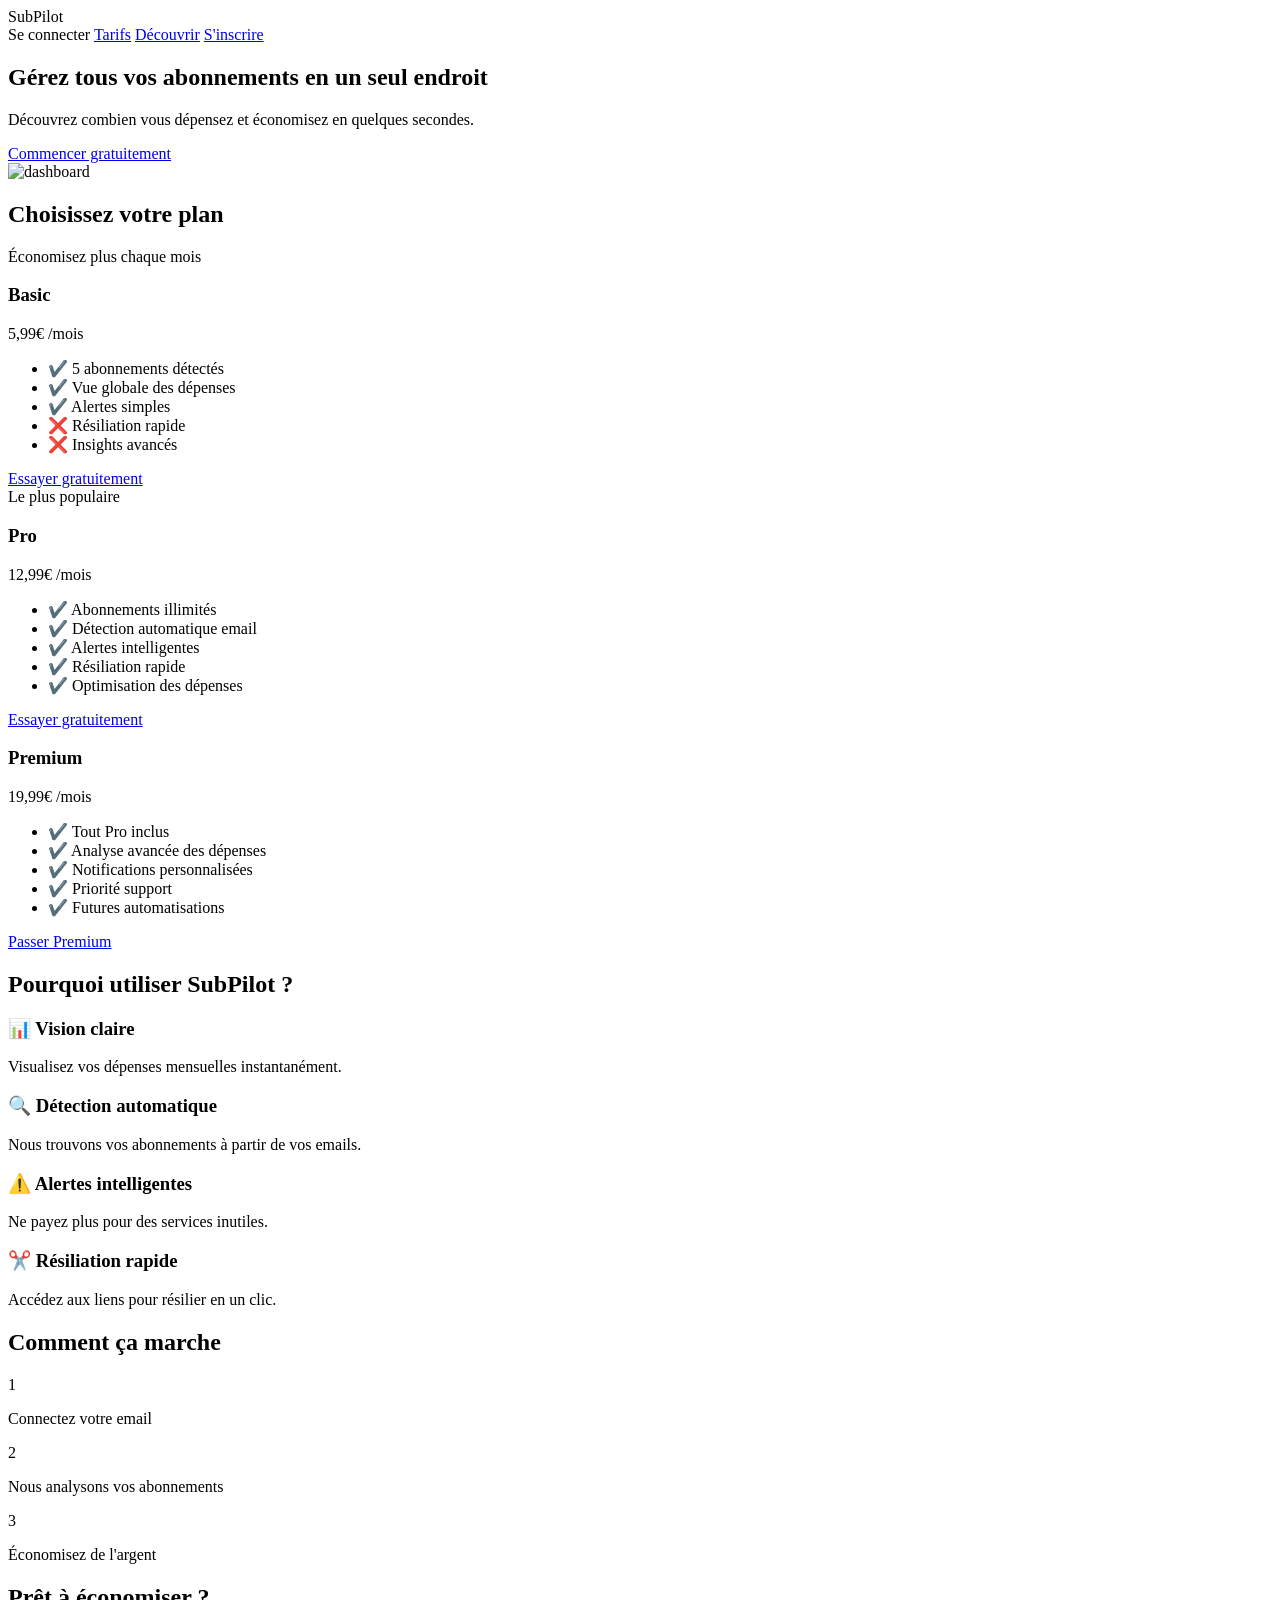
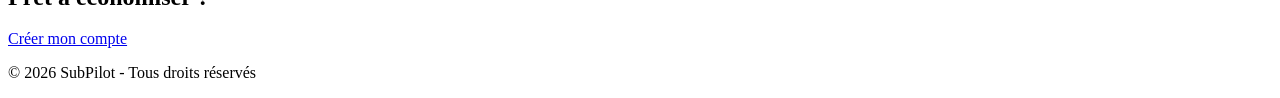
==== demo/src/main/resources/templates/index.html @ 48c840aa "Premier commit" ====
<!DOCTYPE html>
<html xmlns:th="http://www.thymeleaf.org">
<head>
    <title>SubPilot - Gérez vos abonnements facilement</title>
    <link rel="stylesheet" th:href="@{/css/accueil.css}">
</head>
<body>

<!-- NAVBAR -->
<header class="navbar">
    <div class="logo">SubPilot</div>
    <nav>
		<!-- Bouton principal -->
		<a th:href="@{/login}" class="btn-glow">Se connecter</a>

		<!-- Bouton secondaire -->
		<a  href="#pricing-section" class="btn-glow">Tarifs</a>

		<!-- Bouton outline -->
		<a href="#" class="btn-glow">Découvrir</a>
        <a href="#" class="btn-glow">S'inscrire</a>
    </nav>
</header>

<!-- HERO -->
<section class="hero">
    <div class="hero-text">
        <h1>Gérez tous vos abonnements en un seul endroit</h1>
        <p>Découvrez combien vous dépensez et économisez en quelques secondes.</p>
        <a href="#" class="btn-glow">Commencer gratuitement</a>
    </div>

    <div class="hero-image">
        <img src="https://images.unsplash.com/photo-1551281044-8c4a1c5c7a1b" alt="dashboard">
    </div>
</section>

<section id="pricing-section" class="pricing">

    <h2>Choisissez votre plan</h2>
    <p class="subtitle">Économisez plus chaque mois</p>

    <div class="pricing-grid">

        <!-- BASIC -->
        <div class="card featured">
            <h3>Basic</h3>
            <p class="price">5,99€ <span>/mois</span></p>

            <ul>
                <li>✔️ 5 abonnements détectés</li>
                <li>✔️ Vue globale des dépenses</li>
                <li>✔️ Alertes simples</li>
                <li>❌ Résiliation rapide</li>
                <li>❌ Insights avancés</li>
            </ul>

            <a href="#" class="btn-primary">Essayer gratuitement</a>
        </div>

        <!-- PRO -->
        <div class="card featured">
            <div class="badge">Le plus populaire</div>

            <h3>Pro</h3>
            <p class="price">12,99€ <span>/mois</span></p>

            <ul>
                <li>✔️ Abonnements illimités</li>
                <li>✔️ Détection automatique email</li>
                <li>✔️ Alertes intelligentes</li>
                <li>✔️ Résiliation rapide</li>
                <li>✔️ Optimisation des dépenses</li>
            </ul>

            <a href="#" class="btn-primary">Essayer gratuitement</a>
        </div>

        <!-- PREMIUM -->
        <div class="card featured">
            <h3>Premium</h3>
            <p class="price">19,99€ <span>/mois</span></p>

            <ul>
                <li>✔️ Tout Pro inclus</li>
                <li>✔️ Analyse avancée des dépenses</li>
                <li>✔️ Notifications personnalisées</li>
                <li>✔️ Priorité support</li>
                <li>✔️ Futures automatisations</li>
            </ul>

            <a href="#" class="btn-secondary">Passer Premium</a>
        </div>

    </div>

</section>

<!-- FEATURES -->
<section class="features">
    <h2>Pourquoi utiliser SubPilot ?</h2>

    <div class="feature-grid">
        <div class="feature">
            <h3>📊 Vision claire</h3>
            <p>Visualisez vos dépenses mensuelles instantanément.</p>
        </div>

        <div class="feature">
            <h3>🔍 Détection automatique</h3>
            <p>Nous trouvons vos abonnements à partir de vos emails.</p>
        </div>

        <div class="feature">
            <h3>⚠️ Alertes intelligentes</h3>
            <p>Ne payez plus pour des services inutiles.</p>
        </div>

        <div class="feature">
            <h3>✂️ Résiliation rapide</h3>
            <p>Accédez aux liens pour résilier en un clic.</p>
        </div>
    </div>
</section>

<!-- HOW IT WORKS -->
<section class="steps">
    <h2>Comment ça marche</h2>

    <div class="step-grid">
        <div class="step">
            <span>1</span>
            <p>Connectez votre email</p>
        </div>

        <div class="step">
            <span>2</span>
            <p>Nous analysons vos abonnements</p>
        </div>

        <div class="step">
            <span>3</span>
            <p>Économisez de l'argent</p>
        </div>
    </div>
</section>

<!-- CTA -->
<section class="cta">
    <h2>Prêt à économiser ?</h2>
    <a href="#" class="btn-primary big">Créer mon compte</a>
</section>

<!-- FOOTER -->
<footer class="footer">
    <p>© 2026 SubPilot - Tous droits réservés</p>
</footer>

</body>
</html>
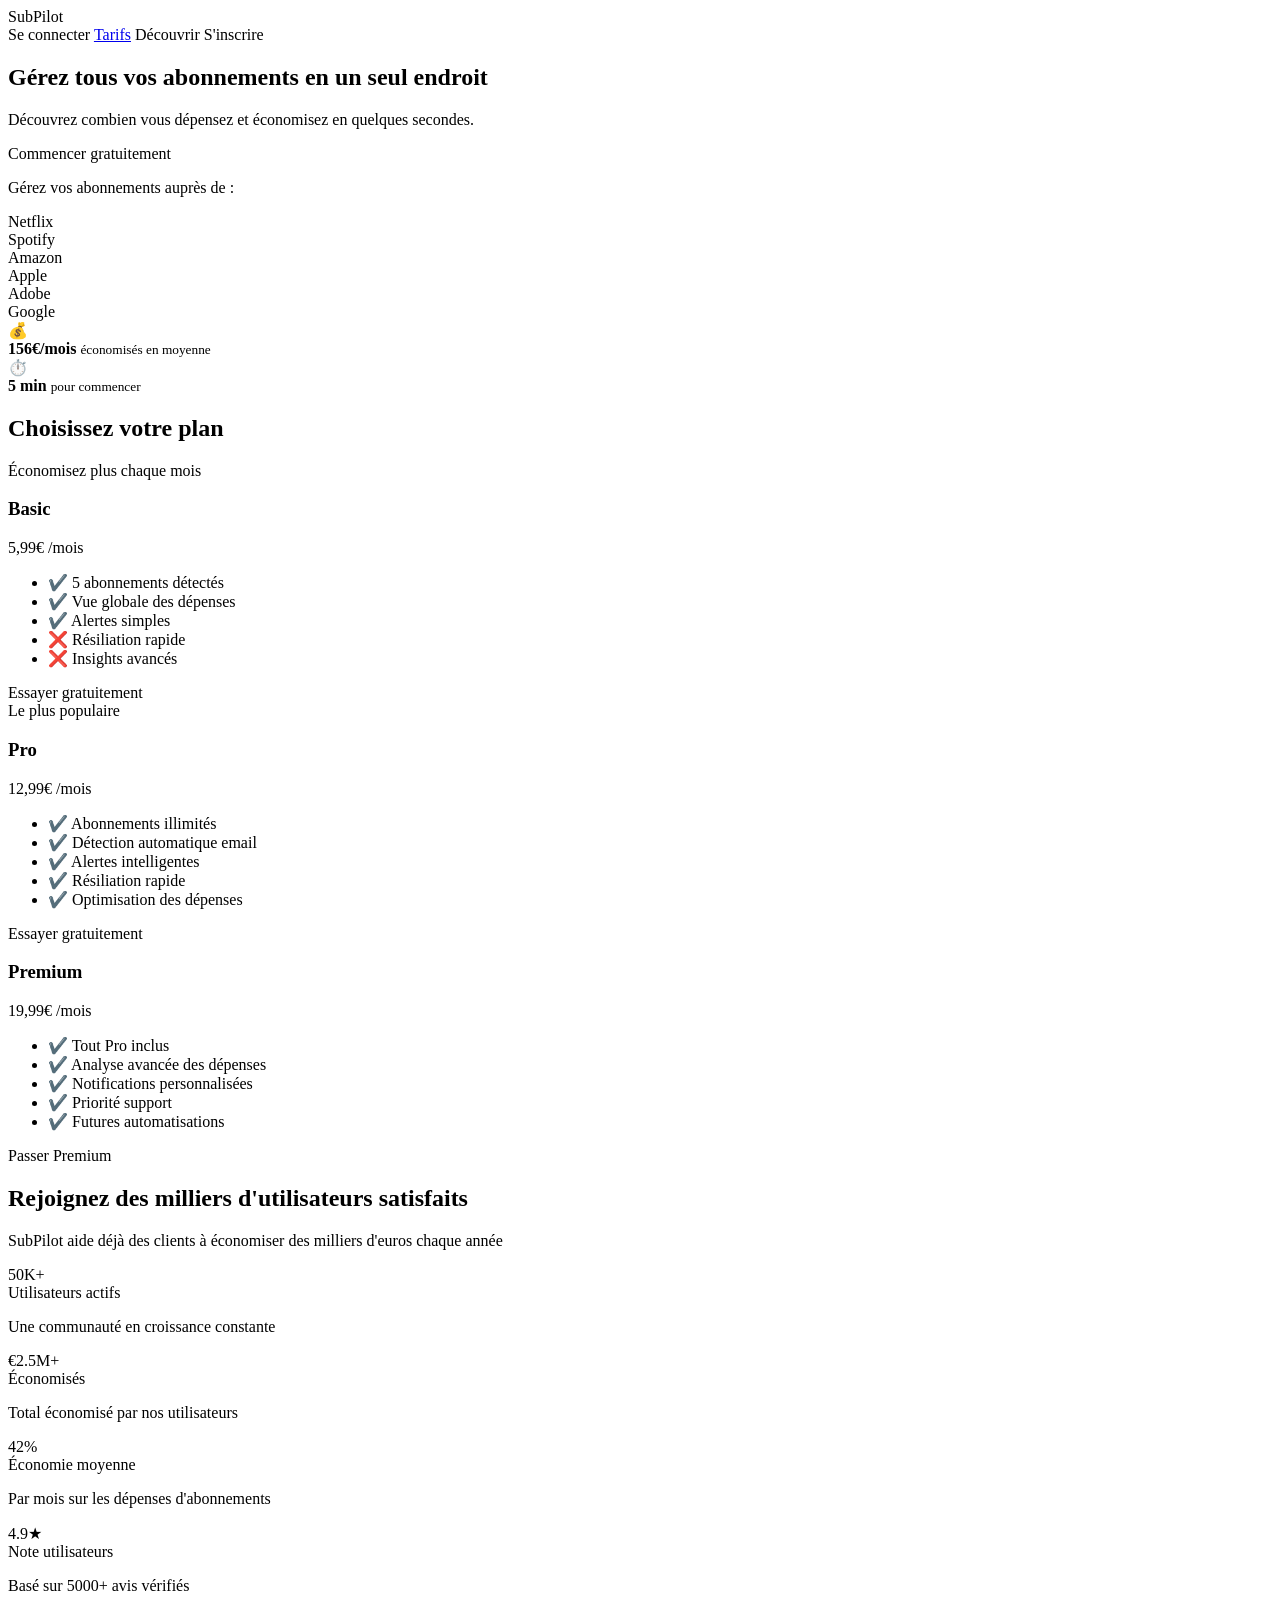
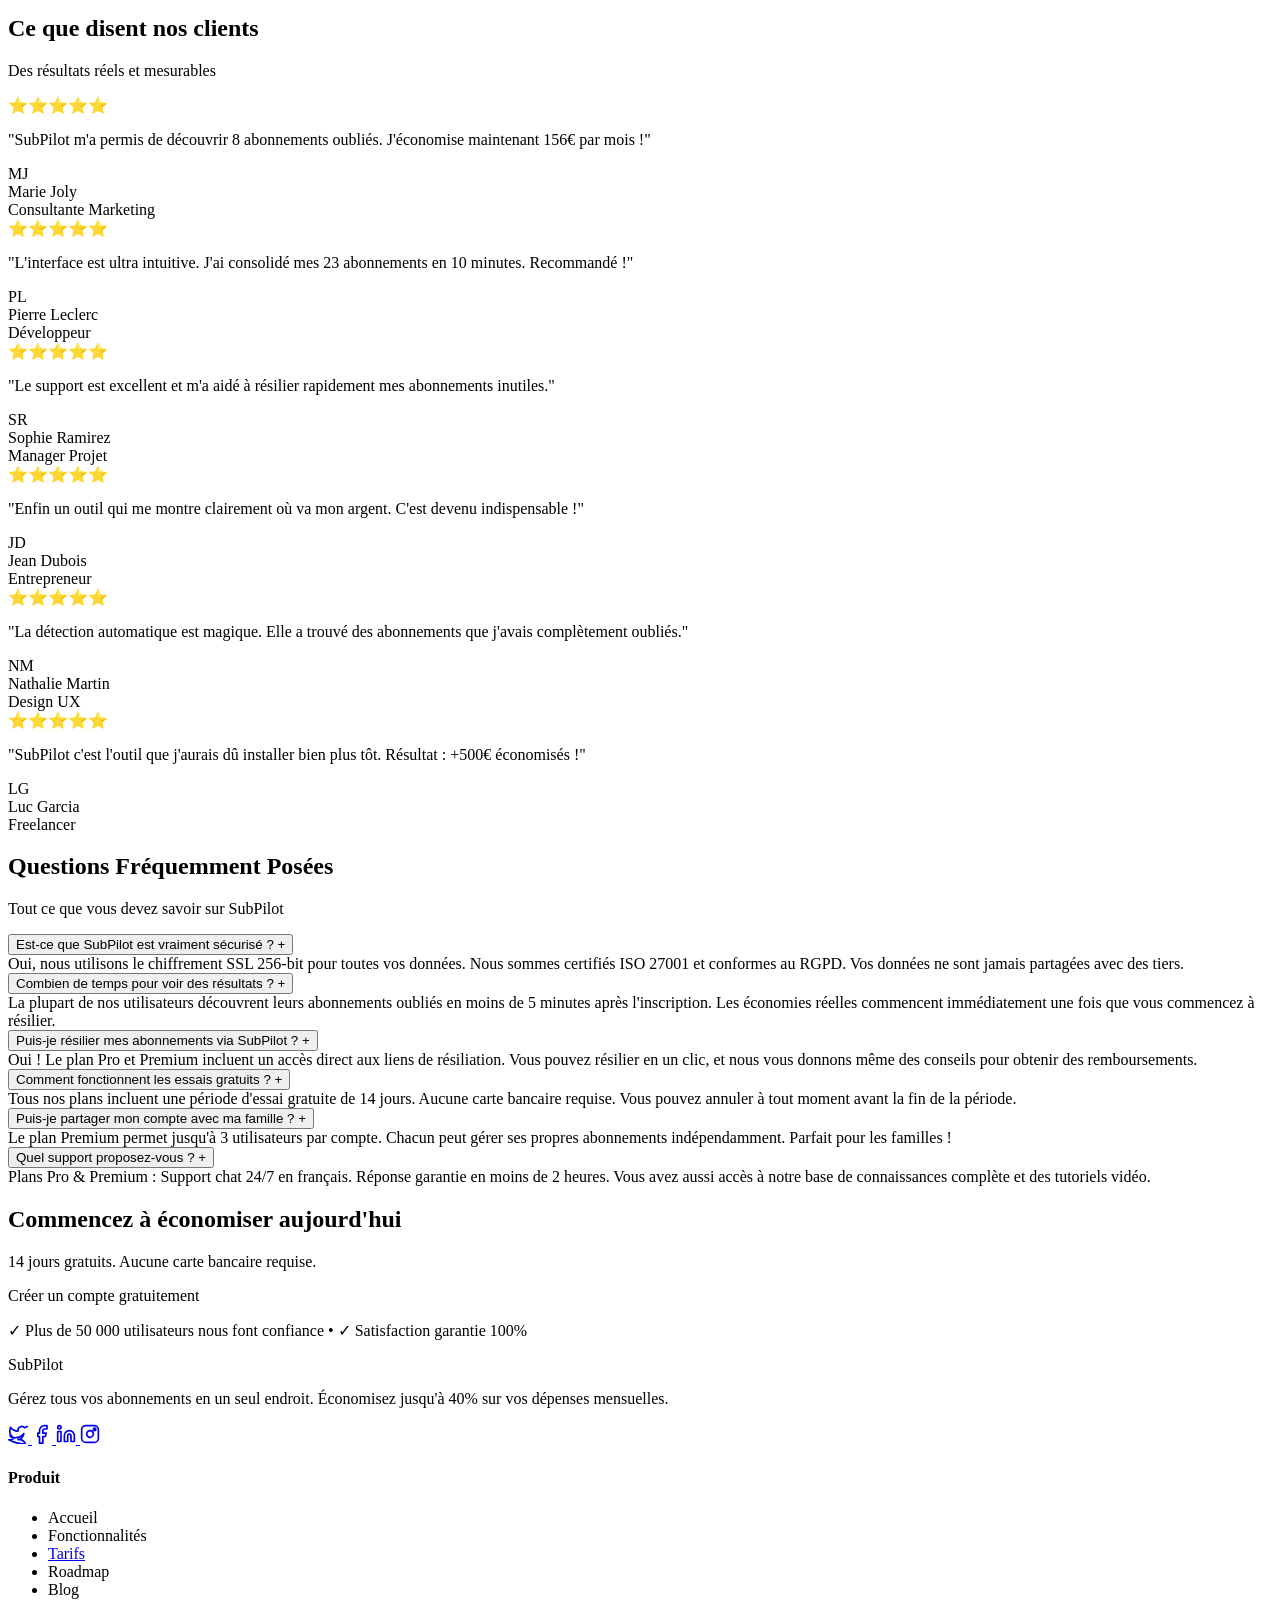
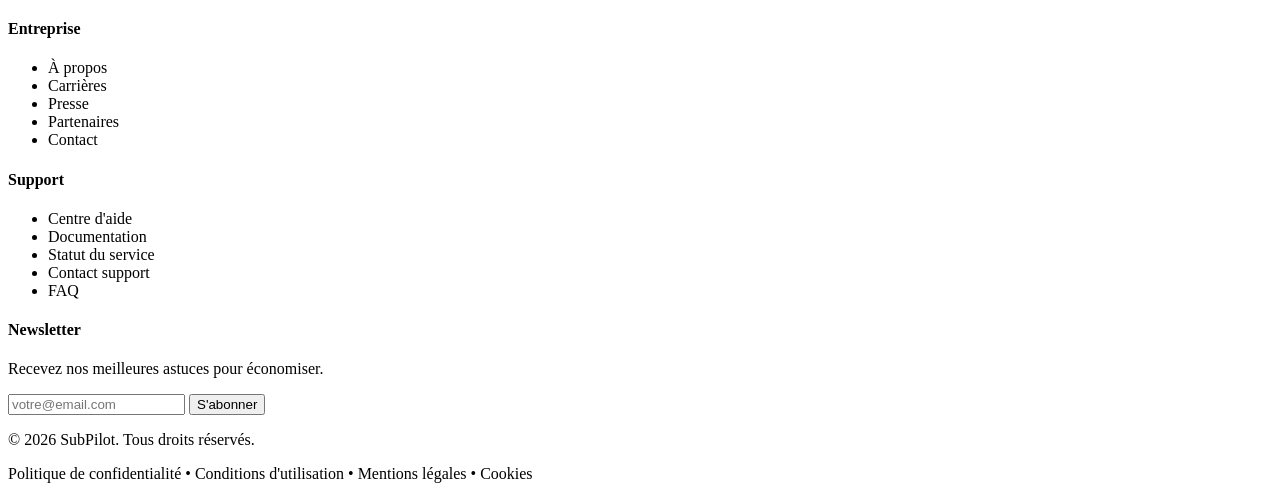
==== commit eb25e0b4: "site" ====
--- a/demo/src/main/resources/templates/index.html
+++ b/demo/src/main/resources/templates/index.html
@@ -1,6 +1,9 @@
 <!DOCTYPE html>
-<html xmlns:th="http://www.thymeleaf.org">
+<html lang="fr" xmlns:th="http://www.thymeleaf.org">
 <head>
+    <meta charset="UTF-8">
+    <meta name="viewport" content="width=device-width, initial-scale=1.0">
+    <meta name="description" content="SubPilot - Gérez tous vos abonnements en un seul endroit. Découvrez vos dépenses et économisez de l'argent.">
     <title>SubPilot - Gérez vos abonnements facilement</title>
     <link rel="stylesheet" th:href="@{/css/accueil.css}">
 </head>
@@ -8,17 +11,17 @@
 
 <!-- NAVBAR -->
 <header class="navbar">
-    <div class="logo">SubPilot</div>
+    <a th:href="@{/}" class="logo">SubPilot</a>
     <nav>
 		<!-- Bouton principal -->
-		<a th:href="@{/login}" class="btn-glow">Se connecter</a>
+		<a th:href="@{/login}" class="btn-glow" aria-label="Se connecter">Se connecter</a>
 
 		<!-- Bouton secondaire -->
-		<a  href="#pricing-section" class="btn-glow">Tarifs</a>
+		<a href="#pricing-section" class="btn-glow" aria-label="Voir les tarifs">Tarifs</a>
 
 		<!-- Bouton outline -->
-		<a href="#" class="btn-glow">Découvrir</a>
-        <a href="#" class="btn-glow">S'inscrire</a>
+		<a th:href="@{/features}" class="btn-glow" aria-label="Découvrir les fonctionnalités">Découvrir</a>
+        <a th:href="@{/register}" class="btn-glow" aria-label="S'inscrire">S'inscrire</a>
     </nav>
 </header>
 
@@ -27,11 +30,42 @@
     <div class="hero-text">
         <h1>Gérez tous vos abonnements en un seul endroit</h1>
         <p>Découvrez combien vous dépensez et économisez en quelques secondes.</p>
-        <a href="#" class="btn-glow">Commencer gratuitement</a>
-    </div>
-
-    <div class="hero-image">
-        <img src="https://images.unsplash.com/photo-1551281044-8c4a1c5c7a1b" alt="dashboard">
+        <a th:href="@{/register}" class="btn-glow" aria-label="Commencer gratuitement">Commencer gratuitement</a>
+    </div>
+
+    <div class="hero-right">
+        <div class="hero-visual">
+            <!-- LOGOS DE PARTENAIRES -->
+            <div class="brands-section">
+                <p class="brands-title">Gérez vos abonnements auprès de :</p>
+                <div class="brands-grid">
+                    <div class="brand-logo">Netflix</div>
+                    <div class="brand-logo">Spotify</div>
+                    <div class="brand-logo">Amazon</div>
+                    <div class="brand-logo">Apple</div>
+                    <div class="brand-logo">Adobe</div>
+                    <div class="brand-logo">Google</div>
+                </div>
+            </div>
+
+            <!-- ILLUSTRATION / STATISTIQUES -->
+            <div class="hero-stats">
+                <div class="stat-item">
+                    <span class="stat-icon">💰</span>
+                    <div class="stat-info">
+                        <strong>156€/mois</strong>
+                        <small>économisés en moyenne</small>
+                    </div>
+                </div>
+                <div class="stat-item">
+                    <span class="stat-icon">⏱️</span>
+                    <div class="stat-info">
+                        <strong>5 min</strong>
+                        <small>pour commencer</small>
+                    </div>
+                </div>
+            </div>
+        </div>
     </div>
 </section>
 
@@ -55,7 +89,7 @@
                 <li>❌ Insights avancés</li>
             </ul>
 
-            <a href="#" class="btn-primary">Essayer gratuitement</a>
+            <a th:href="@{/register}" class="btn-primary" aria-label="Essayer le plan Basic gratuitement">Essayer gratuitement</a>
         </div>
 
         <!-- PRO -->
@@ -73,7 +107,7 @@
                 <li>✔️ Optimisation des dépenses</li>
             </ul>
 
-            <a href="#" class="btn-primary">Essayer gratuitement</a>
+            <a th:href="@{/register}" class="btn-primary" aria-label="Essayer le plan Pro gratuitement">Essayer gratuitement</a>
         </div>
 
         <!-- PREMIUM -->
@@ -89,72 +123,320 @@
                 <li>✔️ Futures automatisations</li>
             </ul>
 
-            <a href="#" class="btn-secondary">Passer Premium</a>
-        </div>
-
-    </div>
-
-</section>
-
-<!-- FEATURES -->
-<section class="features">
-    <h2>Pourquoi utiliser SubPilot ?</h2>
-
-    <div class="feature-grid">
-        <div class="feature">
-            <h3>📊 Vision claire</h3>
-            <p>Visualisez vos dépenses mensuelles instantanément.</p>
-        </div>
-
-        <div class="feature">
-            <h3>🔍 Détection automatique</h3>
-            <p>Nous trouvons vos abonnements à partir de vos emails.</p>
-        </div>
-
-        <div class="feature">
-            <h3>⚠️ Alertes intelligentes</h3>
-            <p>Ne payez plus pour des services inutiles.</p>
-        </div>
-
-        <div class="feature">
-            <h3>✂️ Résiliation rapide</h3>
-            <p>Accédez aux liens pour résilier en un clic.</p>
-        </div>
-    </div>
-</section>
-
-<!-- HOW IT WORKS -->
-<section class="steps">
-    <h2>Comment ça marche</h2>
-
-    <div class="step-grid">
-        <div class="step">
-            <span>1</span>
-            <p>Connectez votre email</p>
-        </div>
-
-        <div class="step">
-            <span>2</span>
-            <p>Nous analysons vos abonnements</p>
-        </div>
-
-        <div class="step">
-            <span>3</span>
-            <p>Économisez de l'argent</p>
-        </div>
-    </div>
-</section>
-
-<!-- CTA -->
-<section class="cta">
-    <h2>Prêt à économiser ?</h2>
-    <a href="#" class="btn-primary big">Créer mon compte</a>
+            <a th:href="@{/register}" class="btn-secondary" aria-label="Passer Premium">Passer Premium</a>
+        </div>
+
+    </div>
+
+</section>
+
+
+<!-- STATS SECTION -->
+<section class="stats-section">
+    <div class="stats-header">
+        <h2>Rejoignez des milliers d'utilisateurs satisfaits</h2>
+        <p>SubPilot aide déjà des clients à économiser des milliers d'euros chaque année</p>
+    </div>
+
+    <div class="stats-grid">
+        <div class="stat-card">
+            <div class="stat-number">50K+</div>
+            <div class="stat-label">Utilisateurs actifs</div>
+            <p>Une communauté en croissance constante</p>
+        </div>
+
+        <div class="stat-card">
+            <div class="stat-number">€2.5M+</div>
+            <div class="stat-label">Économisés</div>
+            <p>Total économisé par nos utilisateurs</p>
+        </div>
+
+        <div class="stat-card">
+            <div class="stat-number">42%</div>
+            <div class="stat-label">Économie moyenne</div>
+            <p>Par mois sur les dépenses d'abonnements</p>
+        </div>
+
+        <div class="stat-card">
+            <div class="stat-number">4.9★</div>
+            <div class="stat-label">Note utilisateurs</div>
+            <p>Basé sur 5000+ avis vérifiés</p>
+        </div>
+    </div>
+</section>
+
+<!-- TESTIMONIALS SECTION -->
+<section class="testimonials">
+    <div class="testimonials-header">
+        <h2>Ce que disent nos clients</h2>
+        <p>Des résultats réels et mesurables</p>
+    </div>
+
+    <div class="testimonials-grid">
+        <div class="testimonial-card">
+            <div class="stars">⭐⭐⭐⭐⭐</div>
+            <p class="testimonial-text">"SubPilot m'a permis de découvrir 8 abonnements oubliés. J'économise maintenant 156€ par mois !"</p>
+            <div class="testimonial-author">
+                <div class="author-avatar">MJ</div>
+                <div class="author-info">
+                    <div class="author-name">Marie Joly</div>
+                    <div class="author-role">Consultante Marketing</div>
+                </div>
+            </div>
+        </div>
+
+        <div class="testimonial-card">
+            <div class="stars">⭐⭐⭐⭐⭐</div>
+            <p class="testimonial-text">"L'interface est ultra intuitive. J'ai consolidé mes 23 abonnements en 10 minutes. Recommandé !"</p>
+            <div class="testimonial-author">
+                <div class="author-avatar">PL</div>
+                <div class="author-info">
+                    <div class="author-name">Pierre Leclerc</div>
+                    <div class="author-role">Développeur</div>
+                </div>
+            </div>
+        </div>
+
+        <div class="testimonial-card">
+            <div class="stars">⭐⭐⭐⭐⭐</div>
+            <p class="testimonial-text">"Le support est excellent et m'a aidé à résilier rapidement mes abonnements inutiles."</p>
+            <div class="testimonial-author">
+                <div class="author-avatar">SR</div>
+                <div class="author-info">
+                    <div class="author-name">Sophie Ramirez</div>
+                    <div class="author-role">Manager Projet</div>
+                </div>
+            </div>
+        </div>
+
+        <div class="testimonial-card">
+            <div class="stars">⭐⭐⭐⭐⭐</div>
+            <p class="testimonial-text">"Enfin un outil qui me montre clairement où va mon argent. C'est devenu indispensable !"</p>
+            <div class="testimonial-author">
+                <div class="author-avatar">JD</div>
+                <div class="author-info">
+                    <div class="author-name">Jean Dubois</div>
+                    <div class="author-role">Entrepreneur</div>
+                </div>
+            </div>
+        </div>
+
+        <div class="testimonial-card">
+            <div class="stars">⭐⭐⭐⭐⭐</div>
+            <p class="testimonial-text">"La détection automatique est magique. Elle a trouvé des abonnements que j'avais complètement oubliés."</p>
+            <div class="testimonial-author">
+                <div class="author-avatar">NM</div>
+                <div class="author-info">
+                    <div class="author-name">Nathalie Martin</div>
+                    <div class="author-role">Design UX</div>
+                </div>
+            </div>
+        </div>
+
+        <div class="testimonial-card">
+            <div class="stars">⭐⭐⭐⭐⭐</div>
+            <p class="testimonial-text">"SubPilot c'est l'outil que j'aurais dû installer bien plus tôt. Résultat : +500€ économisés !"</p>
+            <div class="testimonial-author">
+                <div class="author-avatar">LG</div>
+                <div class="author-info">
+                    <div class="author-name">Luc Garcia</div>
+                    <div class="author-role">Freelancer</div>
+                </div>
+            </div>
+        </div>
+    </div>
+</section>
+
+<!-- FAQ SECTION -->
+<section class="faq">
+    <div class="faq-header">
+        <h2>Questions Fréquemment Posées</h2>
+        <p>Tout ce que vous devez savoir sur SubPilot</p>
+    </div>
+
+    <div class="faq-grid">
+        <div class="faq-item">
+            <button class="faq-button">
+                <span class="faq-question">Est-ce que SubPilot est vraiment sécurisé ?</span>
+                <span class="faq-icon">+</span>
+            </button>
+            <div class="faq-answer">
+                Oui, nous utilisons le chiffrement SSL 256-bit pour toutes vos données. Nous sommes certifiés ISO 27001 et conformes au RGPD. Vos données ne sont jamais partagées avec des tiers.
+            </div>
+        </div>
+
+        <div class="faq-item">
+            <button class="faq-button">
+                <span class="faq-question">Combien de temps pour voir des résultats ?</span>
+                <span class="faq-icon">+</span>
+            </button>
+            <div class="faq-answer">
+                La plupart de nos utilisateurs découvrent leurs abonnements oubliés en moins de 5 minutes après l'inscription. Les économies réelles commencent immédiatement une fois que vous commencez à résilier.
+            </div>
+        </div>
+
+        <div class="faq-item">
+            <button class="faq-button">
+                <span class="faq-question">Puis-je résilier mes abonnements via SubPilot ?</span>
+                <span class="faq-icon">+</span>
+            </button>
+            <div class="faq-answer">
+                Oui ! Le plan Pro et Premium incluent un accès direct aux liens de résiliation. Vous pouvez résilier en un clic, et nous vous donnons même des conseils pour obtenir des remboursements.
+            </div>
+        </div>
+
+        <div class="faq-item">
+            <button class="faq-button">
+                <span class="faq-question">Comment fonctionnent les essais gratuits ?</span>
+                <span class="faq-icon">+</span>
+            </button>
+            <div class="faq-answer">
+                Tous nos plans incluent une période d'essai gratuite de 14 jours. Aucune carte bancaire requise. Vous pouvez annuler à tout moment avant la fin de la période.
+            </div>
+        </div>
+
+        <div class="faq-item">
+            <button class="faq-button">
+                <span class="faq-question">Puis-je partager mon compte avec ma famille ?</span>
+                <span class="faq-icon">+</span>
+            </button>
+            <div class="faq-answer">
+                Le plan Premium permet jusqu'à 3 utilisateurs par compte. Chacun peut gérer ses propres abonnements indépendamment. Parfait pour les familles !
+            </div>
+        </div>
+
+        <div class="faq-item">
+            <button class="faq-button">
+                <span class="faq-question">Quel support proposez-vous ?</span>
+                <span class="faq-icon">+</span>
+            </button>
+            <div class="faq-answer">
+                Plans Pro & Premium : Support chat 24/7 en français. Réponse garantie en moins de 2 heures. Vous avez aussi accès à notre base de connaissances complète et des tutoriels vidéo.
+            </div>
+        </div>
+    </div>
+</section>
+
+<!-- FINAL CTA -->
+<section class="final-cta">
+    <div class="final-cta-content">
+        <h2>Commencez à économiser aujourd'hui</h2>
+        <p>14 jours gratuits. Aucune carte bancaire requise.</p>
+        <a th:href="@{/register}" class="btn-cta-large">Créer un compte gratuitement</a>
+        <p class="trust-text">✓ Plus de 50 000 utilisateurs nous font confiance • ✓ Satisfaction garantie 100%</p>
+    </div>
 </section>
 
 <!-- FOOTER -->
 <footer class="footer">
-    <p>© 2026 SubPilot - Tous droits réservés</p>
+    <div class="footer-container">
+        
+        <!-- COLONNE 1 : MARQUE & DESCRIPTION -->
+        <div class="footer-column">
+            <div class="footer-logo">SubPilot</div>
+            <p class="footer-description">Gérez tous vos abonnements en un seul endroit. Économisez jusqu'à 40% sur vos dépenses mensuelles.</p>
+            
+            <!-- RÉSEAUX SOCIAUX -->
+            <div class="social-links">
+                <a href="https://twitter.com" aria-label="Twitter" target="_blank" rel="noopener">
+                    <svg xmlns="http://www.w3.org/2000/svg" width="20" height="20" viewBox="0 0 24 24" fill="currentColor"><path d="M23 3a10.9 10.9 0 01-3.14 1.53 4.48 4.48 0 00-7.86 3v1A10.66 10.66 0 013 4s-4 9 5 13a11.64 11.64 0 01-7 2s9 5 20 5a9.5 9.5 0 00-9-5.5c4.75 2.25 7-7 7-7s-3.5 5-10 5-6.5-3-6.5-3" stroke="currentColor" stroke-width="2" stroke-linecap="round" stroke-linejoin="round" fill="none"/></svg>
+                </a>
+                <a href="https://facebook.com" aria-label="Facebook" target="_blank" rel="noopener">
+                    <svg xmlns="http://www.w3.org/2000/svg" width="20" height="20" viewBox="0 0 24 24" fill="currentColor"><path d="M18 2h-3a6 6 0 00-6 6v3H7v4h2v8h4v-8h3l1-4h-4V8a2 2 0 012-2h3z" stroke="currentColor" stroke-width="2" stroke-linecap="round" stroke-linejoin="round" fill="none"/></svg>
+                </a>
+                <a href="https://linkedin.com" aria-label="LinkedIn" target="_blank" rel="noopener">
+                    <svg xmlns="http://www.w3.org/2000/svg" width="20" height="20" viewBox="0 0 24 24" fill="currentColor"><path d="M16 8a6 6 0 016 6v7h-4v-7a2 2 0 00-2-2 2 2 0 00-2 2v7h-4v-7a6 6 0 016-6zM2 9h4v12H2z" stroke="currentColor" stroke-width="2" stroke-linecap="round" stroke-linejoin="round" fill="none"/><circle cx="4" cy="4" r="2" stroke="currentColor" stroke-width="2" stroke-linecap="round" stroke-linejoin="round" fill="none"/></svg>
+                </a>
+                <a href="https://instagram.com" aria-label="Instagram" target="_blank" rel="noopener">
+                    <svg xmlns="http://www.w3.org/2000/svg" width="20" height="20" viewBox="0 0 24 24" fill="currentColor"><rect x="2" y="2" width="20" height="20" rx="5" ry="5" stroke="currentColor" stroke-width="2" stroke-linecap="round" stroke-linejoin="round" fill="none"/><path d="M16 11.37A4 4 0 1112.63 8 4 4 0 0116 11.37z" stroke="currentColor" stroke-width="2" stroke-linecap="round" stroke-linejoin="round" fill="none"/><circle cx="17.5" cy="6.5" r="1.5" stroke="currentColor" stroke-width="2" stroke-linecap="round" stroke-linejoin="round" fill="currentColor"/></svg>
+                </a>
+            </div>
+        </div>
+
+        <!-- COLONNE 2 : PRODUIT -->
+        <div class="footer-column">
+            <h4>Produit</h4>
+            <ul>
+                <li><a th:href="@{/}">Accueil</a></li>
+                <li><a th:href="@{/features}">Fonctionnalités</a></li>
+                <li><a href="#pricing-section">Tarifs</a></li>
+                <li><a th:href="@{/#}">Roadmap</a></li>
+                <li><a th:href="@{/#}">Blog</a></li>
+            </ul>
+        </div>
+
+        <!-- COLONNE 3 : ENTREPRISE -->
+        <div class="footer-column">
+            <h4>Entreprise</h4>
+            <ul>
+                <li><a th:href="@{/#}">À propos</a></li>
+                <li><a th:href="@{/#}">Carrières</a></li>
+                <li><a th:href="@{/#}">Presse</a></li>
+                <li><a th:href="@{/#}">Partenaires</a></li>
+                <li><a th:href="@{/#}">Contact</a></li>
+            </ul>
+        </div>
+
+        <!-- COLONNE 4 : SUPPORT & LÉGAL -->
+        <div class="footer-column">
+            <h4>Support</h4>
+            <ul>
+                <li><a th:href="@{/#}">Centre d'aide</a></li>
+                <li><a th:href="@{/#}">Documentation</a></li>
+                <li><a th:href="@{/#}">Statut du service</a></li>
+                <li><a th:href="@{/#}">Contact support</a></li>
+                <li><a th:href="@{/#}">FAQ</a></li>
+            </ul>
+        </div>
+
+        <!-- COLONNE 5 : NEWSLETTER -->
+        <div class="footer-column">
+            <h4>Newsletter</h4>
+            <p class="footer-small">Recevez nos meilleures astuces pour économiser.</p>
+            <form class="newsletter-form">
+                <input type="email" placeholder="votre@email.com" required aria-label="Email pour la newsletter">
+                <button type="submit" class="btn-newsletter">S'abonner</button>
+            </form>
+        </div>
+
+    </div>
+
+    <!-- FOOTER BOTTOM -->
+    <div class="footer-bottom">
+        <div class="footer-bottom-left">
+            <p>&copy; 2026 SubPilot. Tous droits réservés.</p>
+        </div>
+        <div class="footer-bottom-right">
+            <a th:href="@{/#}">Politique de confidentialité</a>
+            <span>•</span>
+            <a th:href="@{/#}">Conditions d'utilisation</a>
+            <span>•</span>
+            <a th:href="@{/#}">Mentions légales</a>
+            <span>•</span>
+            <a th:href="@{/#}">Cookies</a>
+        </div>
+    </div>
 </footer>
+
+<script>
+// FAQ Accordion Functionality
+document.querySelectorAll('.faq-button').forEach(button => {
+    button.addEventListener('click', function() {
+        const faqItem = this.parentElement;
+        const isActive = faqItem.classList.contains('active');
+        
+        // Close all other items
+        document.querySelectorAll('.faq-item').forEach(item => {
+            item.classList.remove('active');
+        });
+        
+        // Toggle current item
+        if (!isActive) {
+            faqItem.classList.add('active');
+        }
+    });
+});
+</script>
 
 </body>
 </html>
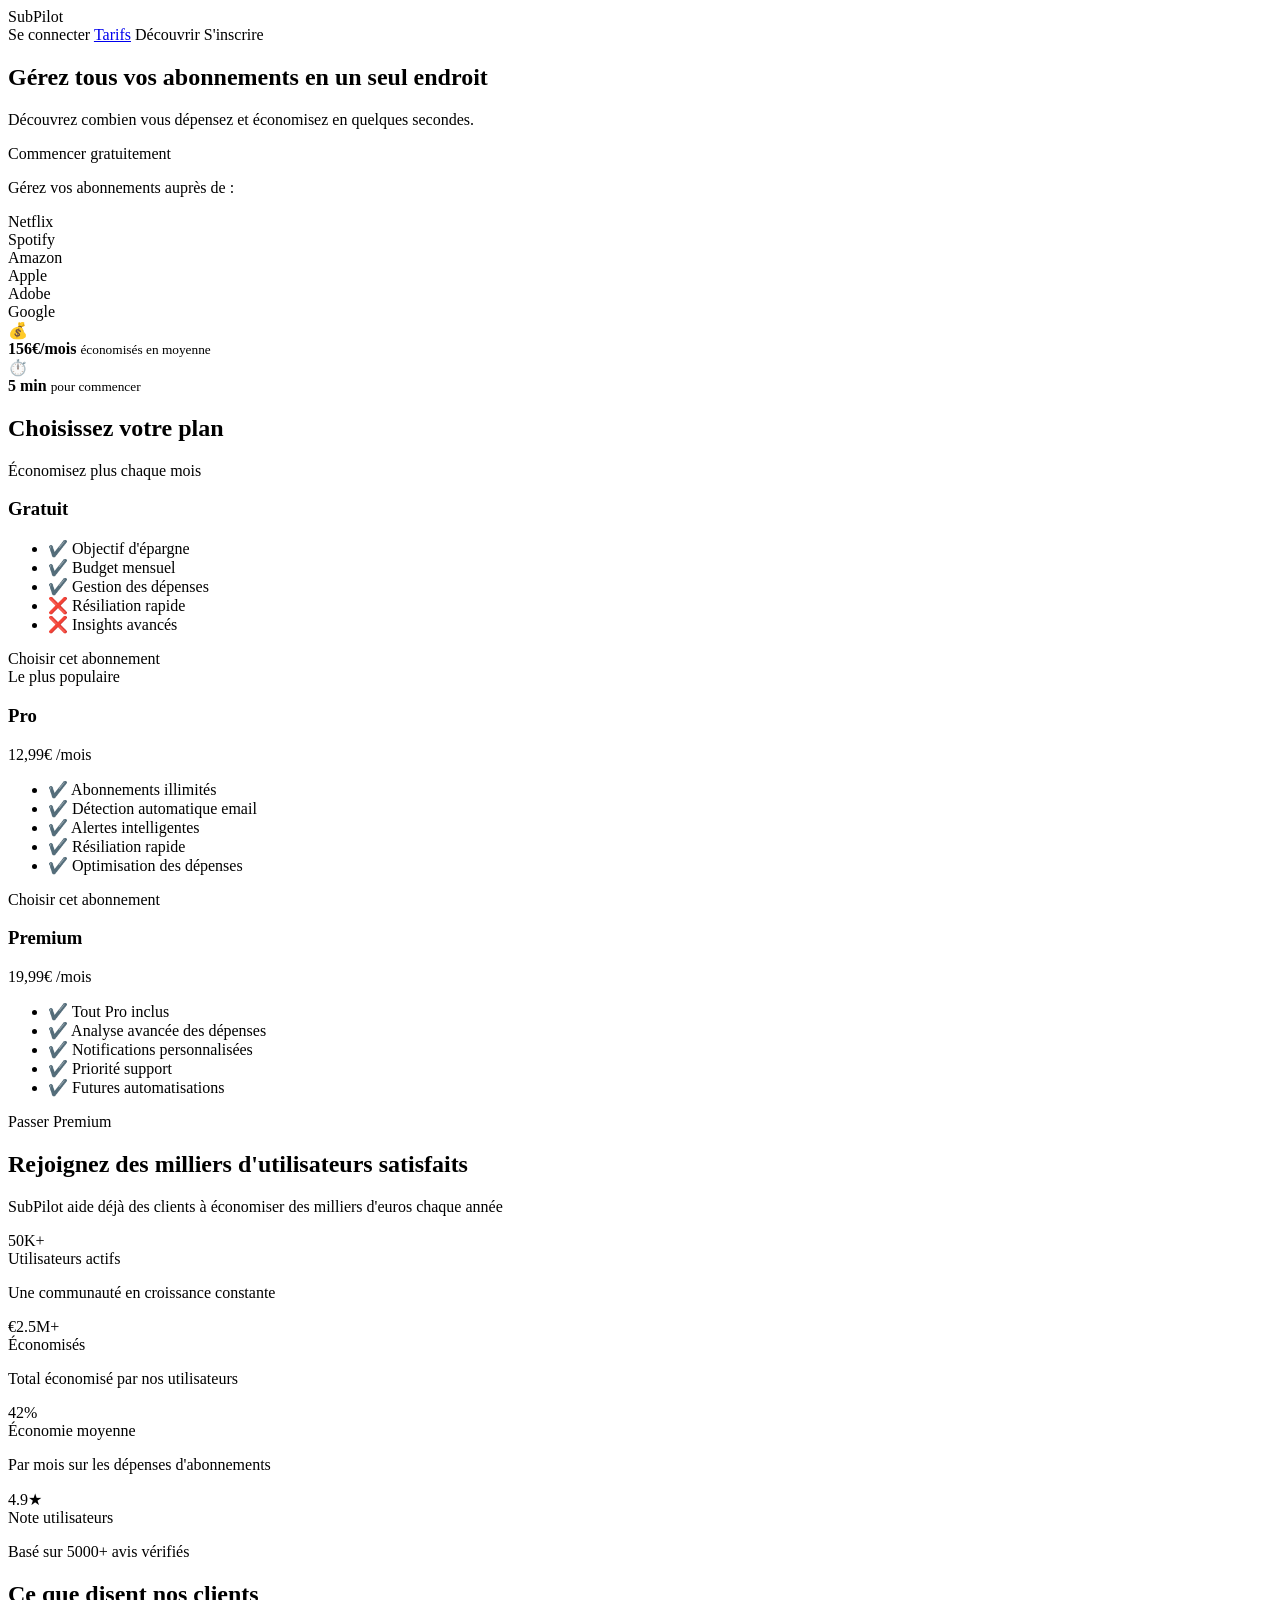
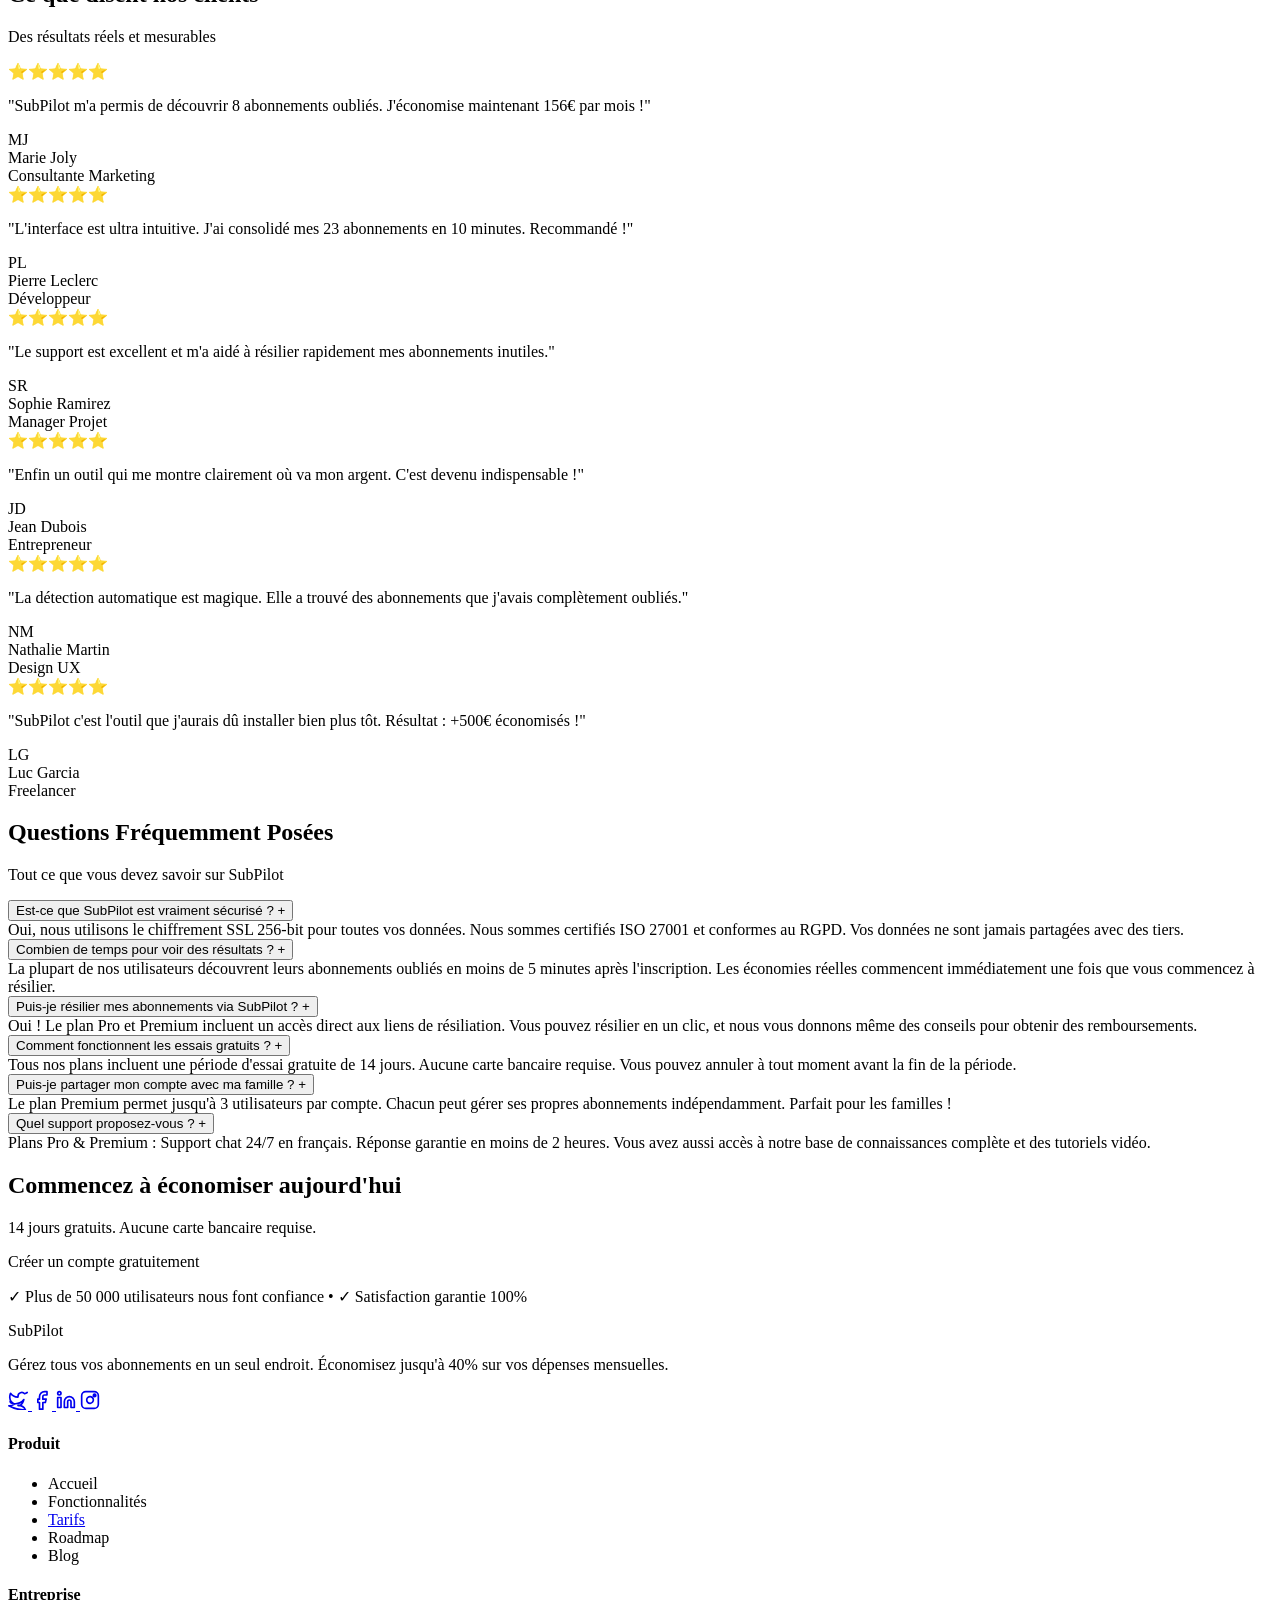
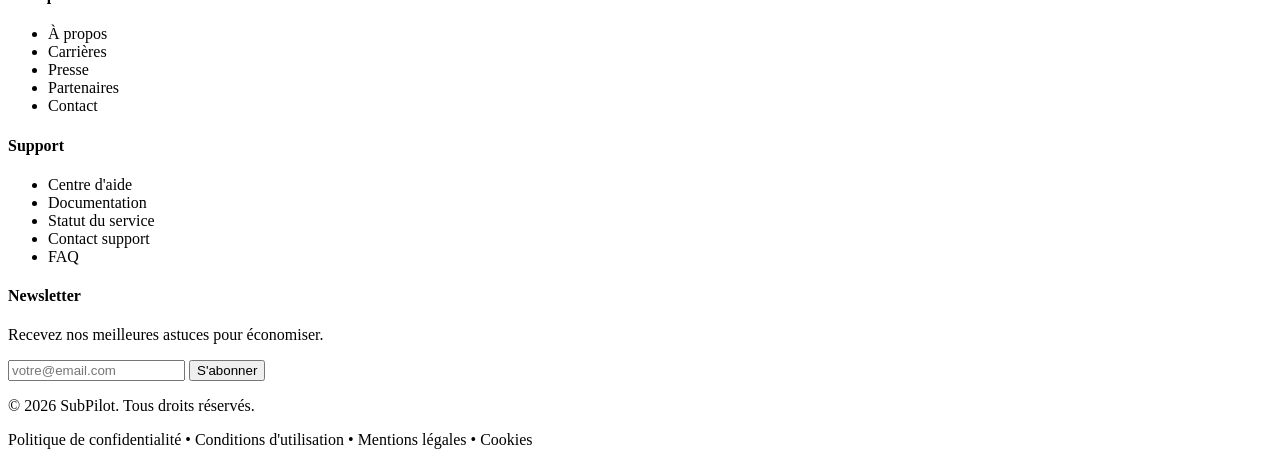
==== commit 730b1b58: "Mise à jour du projet" ====
--- a/demo/src/main/resources/templates/index.html
+++ b/demo/src/main/resources/templates/index.html
@@ -78,18 +78,17 @@
 
         <!-- BASIC -->
         <div class="card featured">
-            <h3>Basic</h3>
-            <p class="price">5,99€ <span>/mois</span></p>
-
-            <ul>
-                <li>✔️ 5 abonnements détectés</li>
-                <li>✔️ Vue globale des dépenses</li>
-                <li>✔️ Alertes simples</li>
+            <h3>Gratuit</h3>
+
+            <ul>
+                <li>✔️ Objectif d'épargne</li>
+                <li>✔️ Budget mensuel</li>
+                <li>✔️ Gestion des dépenses</li>
                 <li>❌ Résiliation rapide</li>
                 <li>❌ Insights avancés</li>
             </ul>
 
-            <a th:href="@{/register}" class="btn-primary" aria-label="Essayer le plan Basic gratuitement">Essayer gratuitement</a>
+            <a th:href="@{/register}" class="btn-primary" aria-label="Essayer le plan Basic gratuitement">Choisir cet abonnement</a>
         </div>
 
         <!-- PRO -->
@@ -107,7 +106,7 @@
                 <li>✔️ Optimisation des dépenses</li>
             </ul>
 
-            <a th:href="@{/register}" class="btn-primary" aria-label="Essayer le plan Pro gratuitement">Essayer gratuitement</a>
+            <a th:href="@{/register}" class="btn-primary" aria-label="Essayer le plan Pro gratuitement">Choisir cet abonnement</a>
         </div>
 
         <!-- PREMIUM -->
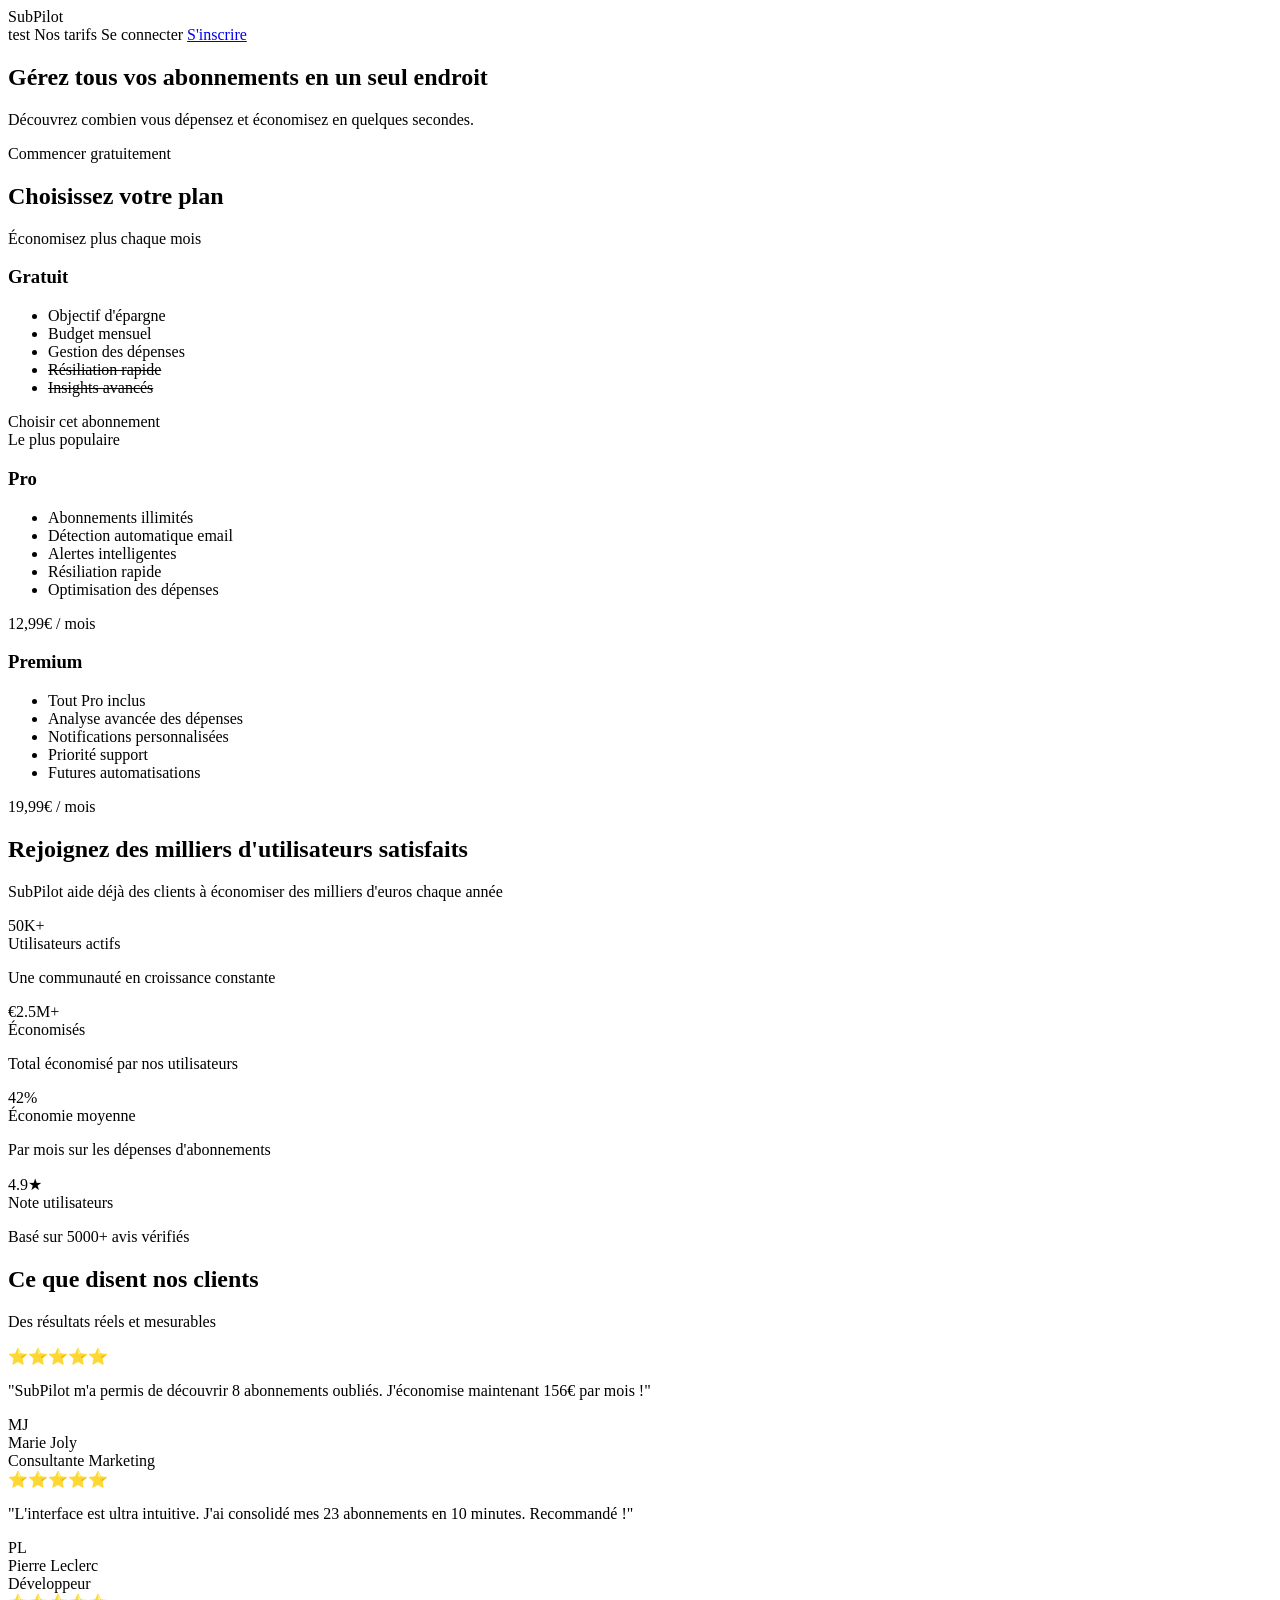
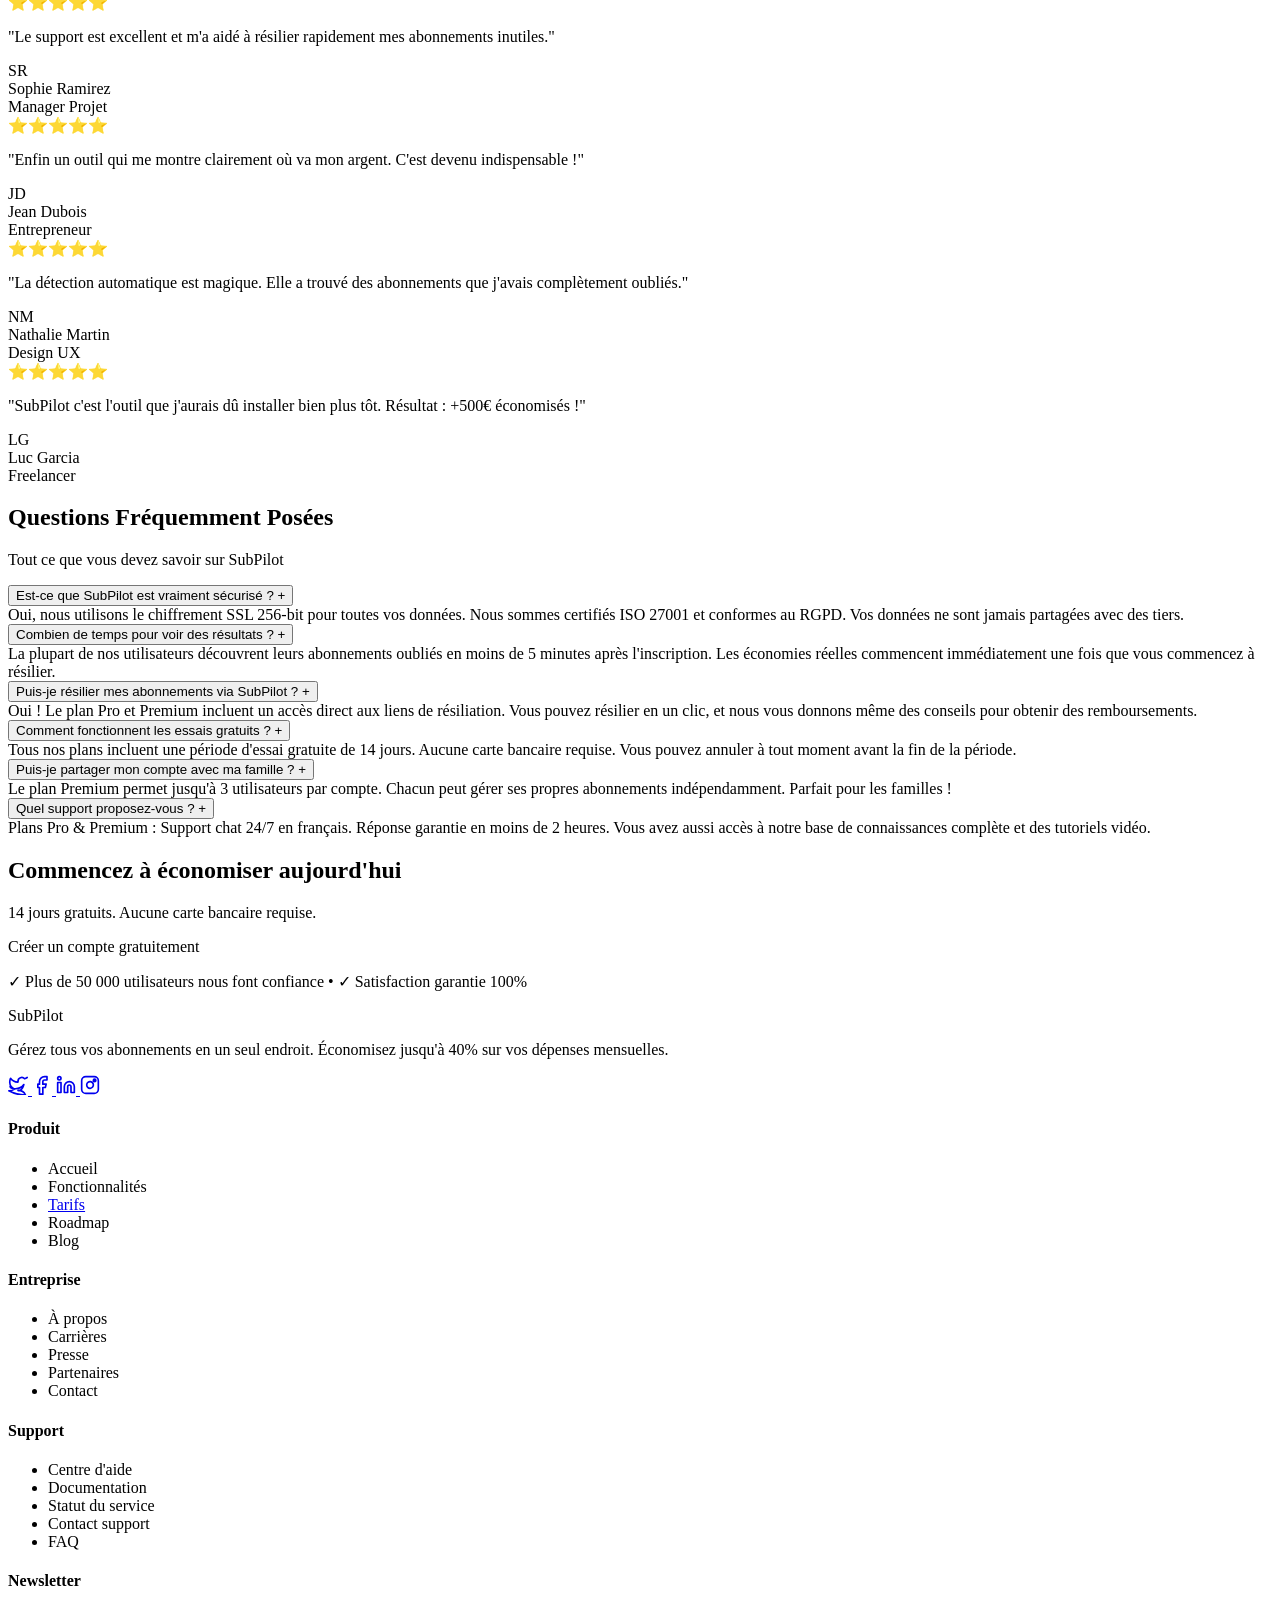
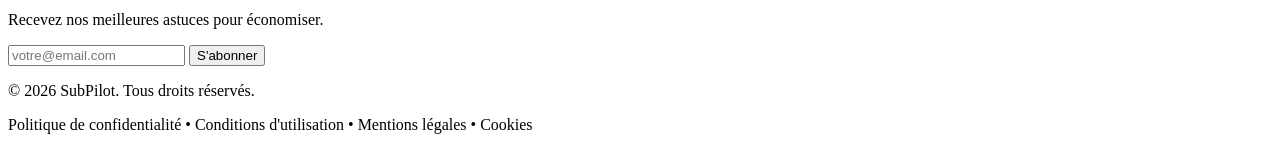
==== commit 4b88545d: "chgt" ====
--- a/demo/src/main/resources/templates/index.html
+++ b/demo/src/main/resources/templates/index.html
@@ -12,16 +12,17 @@
 <!-- NAVBAR -->
 <header class="navbar">
     <a th:href="@{/}" class="logo">SubPilot</a>
+	
     <nav>
+		<a th:href="@{/}" class="ulogo">test</a>
+		<a th:href="@{/login}" class="menu-nav" aria-label="les tarifs ">Nos tarifs</a>
 		<!-- Bouton principal -->
-		<a th:href="@{/login}" class="btn-glow" aria-label="Se connecter">Se connecter</a>
+		<a th:href="@{/login}" class="btn-glow-nav" aria-label="Se connecter">Se connecter</a>
 
 		<!-- Bouton secondaire -->
-		<a href="#pricing-section" class="btn-glow" aria-label="Voir les tarifs">Tarifs</a>
-
-		<!-- Bouton outline -->
-		<a th:href="@{/features}" class="btn-glow" aria-label="Découvrir les fonctionnalités">Découvrir</a>
-        <a th:href="@{/register}" class="btn-glow" aria-label="S'inscrire">S'inscrire</a>
+		<a href="@{/register}" class="btn-glow-nav" aria-label="Voir les tarifs">S'inscrire</a>
+
+		
     </nav>
 </header>
 
@@ -35,37 +36,7 @@
 
     <div class="hero-right">
         <div class="hero-visual">
-            <!-- LOGOS DE PARTENAIRES -->
-            <div class="brands-section">
-                <p class="brands-title">Gérez vos abonnements auprès de :</p>
-                <div class="brands-grid">
-                    <div class="brand-logo">Netflix</div>
-                    <div class="brand-logo">Spotify</div>
-                    <div class="brand-logo">Amazon</div>
-                    <div class="brand-logo">Apple</div>
-                    <div class="brand-logo">Adobe</div>
-                    <div class="brand-logo">Google</div>
-                </div>
-            </div>
-
-            <!-- ILLUSTRATION / STATISTIQUES -->
-            <div class="hero-stats">
-                <div class="stat-item">
-                    <span class="stat-icon">💰</span>
-                    <div class="stat-info">
-                        <strong>156€/mois</strong>
-                        <small>économisés en moyenne</small>
-                    </div>
-                </div>
-                <div class="stat-item">
-                    <span class="stat-icon">⏱️</span>
-                    <div class="stat-info">
-                        <strong>5 min</strong>
-                        <small>pour commencer</small>
-                    </div>
-                </div>
-            </div>
-        </div>
+            
     </div>
 </section>
 
@@ -81,11 +52,11 @@
             <h3>Gratuit</h3>
 
             <ul>
-                <li>✔️ Objectif d'épargne</li>
-                <li>✔️ Budget mensuel</li>
-                <li>✔️ Gestion des dépenses</li>
-                <li>❌ Résiliation rapide</li>
-                <li>❌ Insights avancés</li>
+                <li> Objectif d'épargne</li>
+                <li> Budget mensuel</li>
+                <li> Gestion des dépenses</li>
+                <li><s> Résiliation rapide</s></li>
+                <li><s> Insights avancés</s></li>
             </ul>
 
             <a th:href="@{/register}" class="btn-primary" aria-label="Essayer le plan Basic gratuitement">Choisir cet abonnement</a>
@@ -96,33 +67,33 @@
             <div class="badge">Le plus populaire</div>
 
             <h3>Pro</h3>
-            <p class="price">12,99€ <span>/mois</span></p>
-
-            <ul>
-                <li>✔️ Abonnements illimités</li>
-                <li>✔️ Détection automatique email</li>
-                <li>✔️ Alertes intelligentes</li>
-                <li>✔️ Résiliation rapide</li>
-                <li>✔️ Optimisation des dépenses</li>
-            </ul>
-
-            <a th:href="@{/register}" class="btn-primary" aria-label="Essayer le plan Pro gratuitement">Choisir cet abonnement</a>
+            
+
+            <ul>
+                <li> Abonnements illimités</li>
+                <li> Détection automatique email</li>
+                <li> Alertes intelligentes</li>
+                <li> Résiliation rapide</li>
+                <li> Optimisation des dépenses</li>
+            </ul>
+
+            <a th:href="@{/register}" class="btn-primary" aria-label="Essayer le plan Pro gratuitement">12,99€ / mois </a>
         </div>
 
         <!-- PREMIUM -->
         <div class="card featured">
             <h3>Premium</h3>
-            <p class="price">19,99€ <span>/mois</span></p>
-
-            <ul>
-                <li>✔️ Tout Pro inclus</li>
-                <li>✔️ Analyse avancée des dépenses</li>
-                <li>✔️ Notifications personnalisées</li>
-                <li>✔️ Priorité support</li>
-                <li>✔️ Futures automatisations</li>
-            </ul>
-
-            <a th:href="@{/register}" class="btn-secondary" aria-label="Passer Premium">Passer Premium</a>
+  
+
+            <ul>
+                <li> Tout Pro inclus</li>
+                <li> Analyse avancée des dépenses</li>
+                <li> Notifications personnalisées</li>
+                <li> Priorité support</li>
+                <li> Futures automatisations</li>
+            </ul>
+
+            <a th:href="@{/register}" class="btn-primary" aria-label="Passer Premium">19,99€ / mois</a>
         </div>
 
     </div>
@@ -131,7 +102,8 @@
 
 
 <!-- STATS SECTION -->
-<section class="stats-section">
+<div class="stats-frame">
+    <section class="stats-section">
     <div class="stats-header">
         <h2>Rejoignez des milliers d'utilisateurs satisfaits</h2>
         <p>SubPilot aide déjà des clients à économiser des milliers d'euros chaque année</p>
@@ -162,6 +134,7 @@
             <p>Basé sur 5000+ avis vérifiés</p>
         </div>
     </div>
+	</div>
 </section>
 
 <!-- TESTIMONIALS SECTION -->
